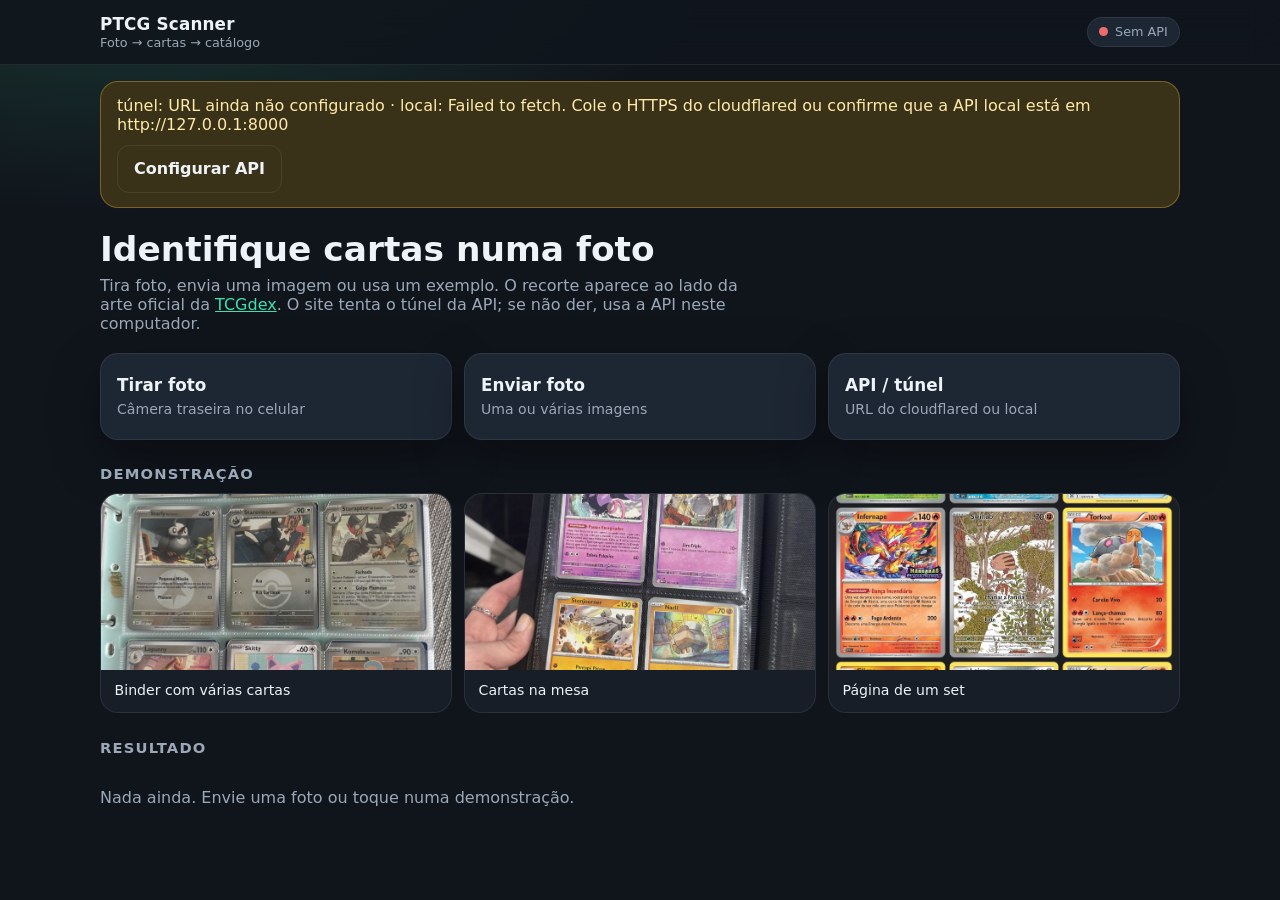
==== index.html @ 87e4283e "first commit" ====
<!DOCTYPE html>
<html lang="pt-BR">
  <head>
    <meta charset="utf-8" />
    <meta name="viewport" content="width=device-width, initial-scale=1, viewport-fit=cover" />
    <meta name="theme-color" content="#10151c" />
    <meta name="apple-mobile-web-app-capable" content="yes" />
    <title>PTCG Scanner</title>
    <link rel="stylesheet" href="css/styles.css" />
  </head>
  <body>
    <header class="top">
      <div class="wrap top-inner">
        <div class="brand">
          <strong>PTCG Scanner</strong>
          <span>Foto → cartas → catálogo</span>
        </div>
        <div class="status" id="status">
          <i class="dot" id="status-dot"></i>
          <span id="status-text">Conectando…</span>
        </div>
      </div>
    </header>

    <main class="wrap">
      <div class="banner" id="banner">
        <div id="banner-text"></div>
        <button class="btn ghost" type="button" id="btn-settings-banner">Configurar API</button>
      </div>

      <h1>Identifique cartas numa foto</h1>
      <p class="lead">
        Tira foto, envia uma imagem ou usa um exemplo. O recorte aparece ao lado
        da arte oficial da <a href="https://tcgdex.dev/" style="color: var(--accent)">TCGdex</a>.
        O site tenta o túnel da API; se não der, usa a API neste computador.
      </p>

      <div class="grid-actions">
        <button class="card-btn" type="button" id="btn-camera">
          <b>Tirar foto</b>
          <span>Câmera traseira no celular</span>
        </button>
        <button class="card-btn" type="button" id="btn-upload">
          <b>Enviar foto</b>
          <span>Uma ou várias imagens</span>
        </button>
        <button class="card-btn" type="button" id="btn-settings">
          <b>API / túnel</b>
          <span>URL do cloudflared ou local</span>
        </button>
      </div>

      <section class="section" id="demos">
        <h2>Demonstração</h2>
        <div class="demos">
          <button class="demo" type="button" data-demo="assets/demo/binder-varios.jpg">
            <img src="assets/demo/binder-varios.jpg" alt="Várias cartas num binder" />
            <p>Binder com várias cartas</p>
          </button>
          <button class="demo" type="button" data-demo="assets/demo/mesa-cartas.jpg">
            <img src="assets/demo/mesa-cartas.jpg" alt="Cartas sobre a mesa" />
            <p>Cartas na mesa</p>
          </button>
          <button class="demo" type="button" data-demo="assets/demo/pagina-set.jpg">
            <img src="assets/demo/pagina-set.jpg" alt="Página de set" />
            <p>Página de um set</p>
          </button>
        </div>
      </section>

      <section class="section">
        <h2>Resultado</h2>
        <div class="busy" id="busy">
          <div class="spin"></div>
          <span>Lendo cartas… pode levar alguns segundos.</span>
        </div>
        <p class="empty" id="empty">Nada ainda. Envie uma foto ou toque numa demonstração.</p>
        <div class="results" id="results"></div>
      </section>
    </main>

    <nav class="dock" aria-label="Ações">
      <button type="button" id="dock-camera">Foto</button>
      <button type="button" id="dock-upload">Enviar</button>
      <button type="button" id="dock-demo">Demos</button>
    </nav>

    <input class="hidden" id="input-camera" type="file" accept="image/*" capture="environment" />
    <input class="hidden" id="input-upload" type="file" accept="image/*" multiple />

    <div class="modal" id="modal-settings" hidden>
      <div class="sheet">
        <h2>Conexão da API</h2>
        <p class="lead" style="margin-bottom: 0.4rem">
          Ao abrir o site, o túnel é tentado primeiro. Se falhar, usa
          <code>127.0.0.1</code> neste PC.
        </p>
        <label for="field-tunnel">URL do túnel (HTTPS do cloudflared)</label>
        <input id="field-tunnel" type="url" placeholder="https://algo.trycloudflare.com" />
        <label for="field-local">API local</label>
        <input id="field-local" type="url" placeholder="http://127.0.0.1:8000" />
        <label for="field-key">API key (se a API tiver)</label>
        <input id="field-key" type="password" placeholder="opcional" />
        <div class="row">
          <button class="btn ghost" type="button" id="btn-close-settings">Fechar</button>
          <button class="btn" type="button" id="btn-save-settings">Salvar e testar</button>
        </div>
      </div>
    </div>

    <div class="modal" id="modal-camera" hidden>
      <div class="sheet">
        <h2>Câmera</h2>
        <video id="cam-video" autoplay playsinline></video>
        <div class="row">
          <button class="btn ghost" type="button" id="btn-close-cam">Cancelar</button>
          <button class="btn" type="button" id="btn-shot">Capturar</button>
        </div>
      </div>
    </div>

    <script src="js/config.js"></script>
    <script src="js/api.js"></script>
    <script src="js/tcgdex.js"></script>
    <script src="js/app.js"></script>
  </body>
</html>
---- css/styles.css ----
:root {
  --bg: #10151c;
  --bg-2: #171e28;
  --panel: #1d2633;
  --line: rgba(255, 255, 255, 0.08);
  --text: #eef3f8;
  --muted: #9aa8b8;
  --accent: #3ee0b0;
  --accent-2: #1f8f72;
  --warn: #f0c14b;
  --danger: #ef6b6b;
  --ok: #3ee0b0;
  --radius: 18px;
  --tap: 48px;
  --shadow: 0 18px 50px rgba(0, 0, 0, 0.35);
  font-family: "Segoe UI", system-ui, -apple-system, sans-serif;
}

*,
*::before,
*::after {
  box-sizing: border-box;
}

html,
body {
  margin: 0;
  min-height: 100%;
  background:
    radial-gradient(1200px 600px at 10% -10%, #1c3d36 0%, transparent 50%),
    var(--bg);
  color: var(--text);
}

body {
  padding: 0 0 5.5rem;
}

img {
  max-width: 100%;
  display: block;
}

button,
input,
textarea {
  font: inherit;
}

.wrap {
  width: min(1080px, calc(100% - 1.5rem));
  margin: 0 auto;
}

header.top {
  position: sticky;
  top: 0;
  z-index: 20;
  backdrop-filter: blur(14px);
  background: rgba(16, 21, 28, 0.86);
  border-bottom: 1px solid var(--line);
}

.top-inner {
  display: flex;
  align-items: center;
  justify-content: space-between;
  gap: 0.75rem;
  padding: 0.85rem 0;
}

.brand {
  display: flex;
  flex-direction: column;
  gap: 0.1rem;
}

.brand strong {
  font-size: 1.05rem;
  letter-spacing: 0.01em;
}

.brand span {
  color: var(--muted);
  font-size: 0.8rem;
}

.status {
  display: flex;
  align-items: center;
  gap: 0.45rem;
  padding: 0.4rem 0.7rem;
  border-radius: 999px;
  background: var(--panel);
  border: 1px solid var(--line);
  font-size: 0.8rem;
  color: var(--muted);
  max-width: 58vw;
}

.dot {
  width: 0.55rem;
  height: 0.55rem;
  border-radius: 50%;
  background: #667;
  flex: 0 0 auto;
}

.dot.ok {
  background: var(--ok);
  box-shadow: 0 0 0 4px rgba(62, 224, 176, 0.15);
}

.dot.warn {
  background: var(--warn);
}

.dot.bad {
  background: var(--danger);
}

.banner {
  display: none;
  margin: 1rem auto 0;
  padding: 0.9rem 1rem;
  border-radius: var(--radius);
  background: #3a3218;
  border: 1px solid rgba(240, 193, 75, 0.35);
  color: #ffe9a8;
}

.banner.show {
  display: block;
}

.banner button {
  margin-top: 0.65rem;
}

h1 {
  font-size: clamp(1.5rem, 4vw, 2.15rem);
  line-height: 1.15;
  margin: 1.4rem 0 0.4rem;
  font-weight: 650;
}

.lead {
  color: var(--muted);
  margin: 0 0 1.25rem;
  max-width: 42rem;
}

.grid-actions {
  display: grid;
  grid-template-columns: 1fr;
  gap: 0.75rem;
}

@media (min-width: 720px) {
  .grid-actions {
    grid-template-columns: repeat(3, 1fr);
  }

  body {
    padding-bottom: 2rem;
  }
}

.card-btn {
  min-height: 5.4rem;
  border: 1px solid var(--line);
  background: var(--panel);
  color: var(--text);
  border-radius: var(--radius);
  padding: 1rem;
  text-align: left;
  cursor: pointer;
  box-shadow: var(--shadow);
}

.card-btn:active {
  transform: scale(0.99);
}

.card-btn b {
  display: block;
  font-size: 1.05rem;
  margin-bottom: 0.2rem;
}

.card-btn span {
  color: var(--muted);
  font-size: 0.88rem;
}

.section {
  margin-top: 1.6rem;
}

.section h2 {
  font-size: 0.92rem;
  text-transform: uppercase;
  letter-spacing: 0.08em;
  color: var(--muted);
  margin: 0 0 0.7rem;
}

.demos {
  display: grid;
  grid-template-columns: 1fr;
  gap: 0.75rem;
}

@media (min-width: 720px) {
  .demos {
    grid-template-columns: repeat(3, 1fr);
  }
}

.demo {
  border: 1px solid var(--line);
  background: var(--bg-2);
  border-radius: var(--radius);
  overflow: hidden;
  cursor: pointer;
  padding: 0;
  color: inherit;
  text-align: left;
}

.demo img {
  width: 100%;
  height: 11rem;
  object-fit: cover;
}

.demo p {
  margin: 0;
  padding: 0.7rem 0.85rem 0.9rem;
  font-size: 0.88rem;
}

.results {
  display: grid;
  gap: 1rem;
}

.image-block {
  background: var(--panel);
  border: 1px solid var(--line);
  border-radius: var(--radius);
  padding: 0.9rem;
}

.image-block h3 {
  margin: 0 0 0.7rem;
  font-size: 1rem;
}

.cards {
  display: grid;
  grid-template-columns: repeat(auto-fill, minmax(220px, 1fr));
  gap: 0.75rem;
}

.poke {
  background: var(--bg-2);
  border-radius: 14px;
  overflow: hidden;
  border: 1px solid var(--line);
}

.compare {
  display: grid;
  grid-template-columns: 1fr 1fr;
  gap: 2px;
  background: var(--line);
}

.compare figure {
  margin: 0;
  background: #0b0f14;
}

.compare img {
  width: 100%;
  aspect-ratio: 63 / 88;
  object-fit: cover;
  background: #0b0f14;
}

.compare img:not([src]) {
  background:
    repeating-linear-gradient(
      -45deg,
      #121820,
      #121820 8px,
      #182028 8px,
      #182028 16px
    );
}

.compare figcaption {
  font-size: 0.68rem;
  text-align: center;
  padding: 0.28rem 0.2rem 0.4rem;
  color: var(--muted);
}

.compare .missing img {
  opacity: 0.25;
}

.poke .meta {
  padding: 0.65rem 0.7rem 0.8rem;
}

.poke .meta strong {
  display: block;
  font-size: 0.92rem;
}

.poke .meta small {
  color: var(--muted);
  display: block;
  margin-top: 0.2rem;
  line-height: 1.35;
}

.busy,
.empty {
  color: var(--muted);
  padding: 1rem 0;
}

.busy {
  display: none;
}

.busy.show {
  display: flex;
  align-items: center;
  gap: 0.7rem;
}

.spin {
  width: 1.1rem;
  height: 1.1rem;
  border: 2px solid var(--line);
  border-top-color: var(--accent);
  border-radius: 50%;
  animation: spin 0.8s linear infinite;
}

@keyframes spin {
  to {
    transform: rotate(360deg);
  }
}

.btn {
  min-height: var(--tap);
  border: 0;
  border-radius: 12px;
  padding: 0 1rem;
  background: var(--accent);
  color: #06261c;
  font-weight: 650;
  cursor: pointer;
}

.btn.ghost {
  background: transparent;
  color: var(--text);
  border: 1px solid var(--line);
}

.btn.full {
  width: 100%;
}

.dock {
  position: fixed;
  left: 0;
  right: 0;
  bottom: 0;
  z-index: 30;
  display: grid;
  grid-template-columns: 1fr 1fr 1fr;
  gap: 0.4rem;
  padding: 0.55rem 0.7rem calc(0.55rem + env(safe-area-inset-bottom));
  background: rgba(16, 21, 28, 0.94);
  border-top: 1px solid var(--line);
  backdrop-filter: blur(12px);
}

@media (min-width: 720px) {
  .dock {
    display: none;
  }
}

.dock button {
  min-height: 2.7rem;
  border: 0;
  border-radius: 12px;
  background: var(--panel);
  color: var(--text);
}

.modal {
  position: fixed;
  inset: 0;
  background: rgba(0, 0, 0, 0.62);
  display: none;
  align-items: flex-end;
  z-index: 40;
}

.modal.show {
  display: flex;
}

.sheet {
  background: var(--bg-2);
  width: 100%;
  max-height: 92vh;
  overflow: auto;
  border-radius: 20px 20px 0 0;
  padding: 1rem 1rem 1.4rem;
}

@media (min-width: 720px) {
  .modal {
    align-items: center;
    justify-content: center;
  }

  .sheet {
    width: min(520px, 92vw);
    border-radius: var(--radius);
  }
}

.sheet h2 {
  margin: 0 0 0.8rem;
}

label {
  display: block;
  font-size: 0.82rem;
  color: var(--muted);
  margin: 0.7rem 0 0.3rem;
}

input[type="url"],
input[type="text"],
input[type="password"] {
  width: 100%;
  min-height: var(--tap);
  border-radius: 12px;
  border: 1px solid var(--line);
  background: var(--bg);
  color: var(--text);
  padding: 0 0.8rem;
}

.row {
  display: flex;
  gap: 0.5rem;
  margin-top: 1rem;
}

.row .btn {
  flex: 1;
}

#cam-video {
  width: 100%;
  border-radius: 12px;
  background: #000;
  max-height: 55vh;
  object-fit: cover;
}

.hidden {
  display: none !important;
}

.error-text {
  color: var(--danger);
}
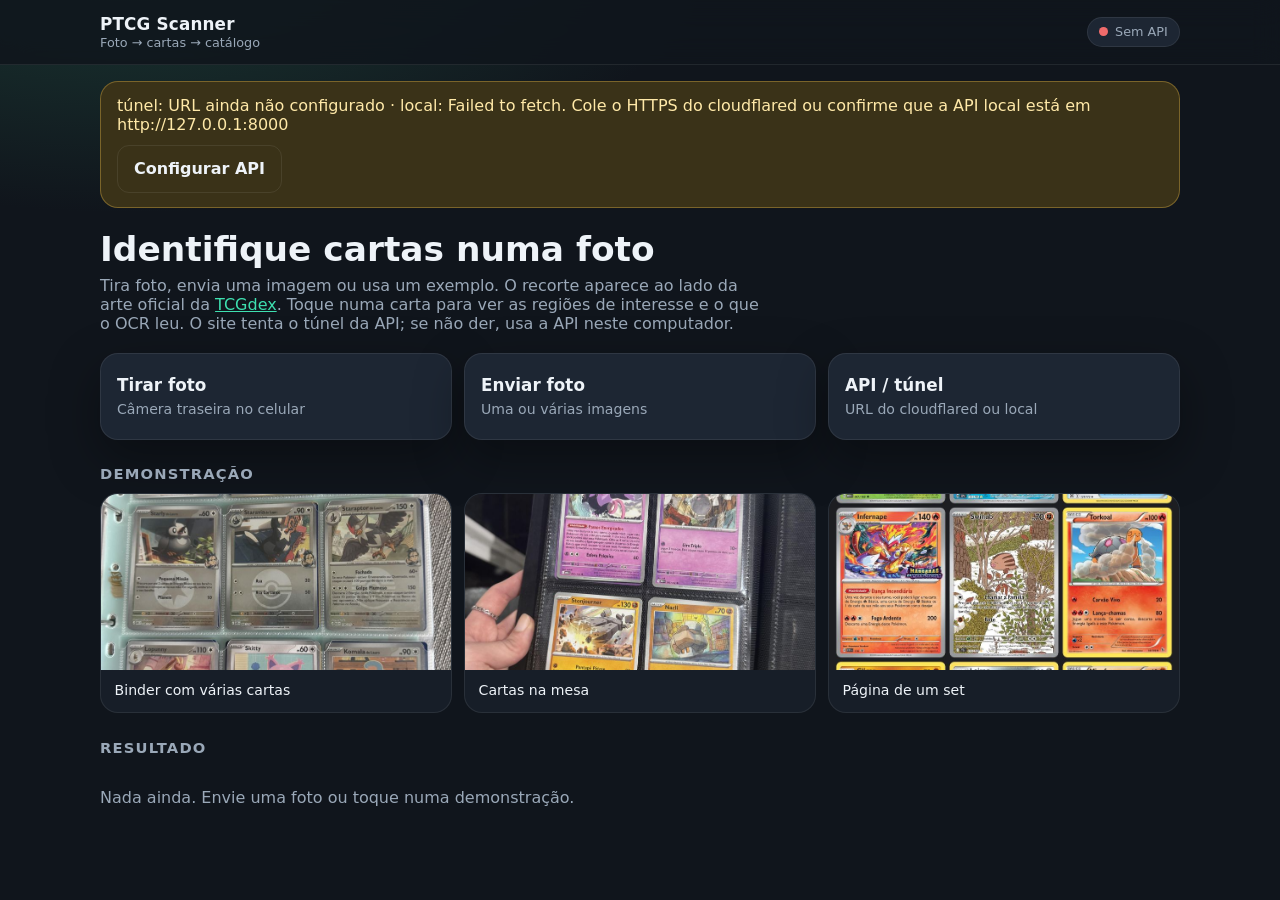
==== commit 78f418e6: "partes de erros nas cartas" ====
--- a/index.html
+++ b/index.html
@@ -32,6 +32,7 @@
       <p class="lead">
         Tira foto, envia uma imagem ou usa um exemplo. O recorte aparece ao lado
         da arte oficial da <a href="https://tcgdex.dev/" style="color: var(--accent)">TCGdex</a>.
+        Toque numa carta para ver as regiões de interesse e o que o OCR leu.
         O site tenta o túnel da API; se não der, usa a API neste computador.
       </p>
 
@@ -119,6 +120,25 @@
       </div>
     </div>
 
+    <div class="modal" id="modal-card" hidden>
+      <div class="sheet sheet-wide">
+        <h2 id="inspect-title">Carta</h2>
+        <p class="inspect-sub" id="inspect-sub"></p>
+        <div class="inspect">
+          <div class="inspect-visual">
+            <figure class="inspect-crop">
+              <img id="inspect-img" alt="recorte com ROI" />
+              <svg id="inspect-svg" viewBox="0 0 1 1" preserveAspectRatio="none" aria-hidden="true"></svg>
+              <div id="inspect-labels" class="inspect-labels"></div>
+            </figure>
+            <ul class="legend" id="inspect-legend"></ul>
+          </div>
+          <div class="inspect-ocr" id="inspect-ocr"></div>
+        </div>
+        <button class="btn ghost full" type="button" id="btn-close-card">Fechar</button>
+      </div>
+    </div>
+
     <script src="js/config.js"></script>
     <script src="js/api.js"></script>
     <script src="js/tcgdex.js"></script>
--- a/css/styles.css
+++ b/css/styles.css
@@ -264,10 +264,21 @@
 }
 
 .poke {
+  appearance: none;
   background: var(--bg-2);
   border-radius: 14px;
   overflow: hidden;
   border: 1px solid var(--line);
+  cursor: pointer;
+  text-align: left;
+  padding: 0;
+  color: inherit;
+  width: 100%;
+}
+
+.poke:focus-visible {
+  outline: 2px solid var(--accent);
+  outline-offset: 2px;
 }
 
 .compare {
@@ -325,6 +336,13 @@
   display: block;
   margin-top: 0.2rem;
   line-height: 1.35;
+}
+
+.poke .hint {
+  display: block;
+  margin-top: 0.45rem;
+  color: var(--accent);
+  font-size: 0.72rem;
 }
 
 .busy,
@@ -446,6 +464,172 @@
   margin: 0 0 0.8rem;
 }
 
+.sheet-wide {
+  width: 100%;
+}
+
+@media (min-width: 720px) {
+  .sheet-wide {
+    width: min(920px, 96vw);
+  }
+}
+
+.inspect-sub {
+  margin: -0.35rem 0 0.9rem;
+  color: var(--muted);
+  font-size: 0.88rem;
+}
+
+.inspect {
+  display: grid;
+  gap: 1rem;
+  margin-bottom: 1rem;
+}
+
+@media (min-width: 720px) {
+  .inspect {
+    grid-template-columns: minmax(220px, 280px) 1fr;
+    align-items: start;
+  }
+}
+
+.inspect-crop {
+  position: relative;
+  margin: 0;
+  background: #0b0f14;
+  border-radius: 12px;
+  overflow: hidden;
+}
+
+.inspect-crop img {
+  width: 100%;
+  aspect-ratio: 63 / 88;
+  object-fit: cover;
+  background: #0b0f14;
+}
+
+.inspect-crop svg {
+  position: absolute;
+  inset: 0;
+  width: 100%;
+  height: 100%;
+  pointer-events: none;
+  z-index: 1;
+}
+
+.inspect-labels {
+  position: absolute;
+  inset: 0;
+  pointer-events: none;
+  z-index: 2;
+}
+
+.roi-tag {
+  position: absolute;
+  transform: translate(-50%, -120%);
+  padding: 0.08rem 0.32rem;
+  border-radius: 6px;
+  font-size: 0.62rem;
+  font-weight: 700;
+  letter-spacing: 0.02em;
+  white-space: nowrap;
+  color: #06261c;
+}
+
+.legend {
+  list-style: none;
+  margin: 0.65rem 0 0;
+  padding: 0;
+  display: flex;
+  flex-wrap: wrap;
+  gap: 0.45rem 0.75rem;
+  font-size: 0.78rem;
+  color: var(--muted);
+}
+
+.legend i {
+  display: inline-block;
+  width: 0.7rem;
+  height: 0.7rem;
+  border-radius: 3px;
+  margin-right: 0.35rem;
+  vertical-align: -0.1rem;
+}
+
+.ocr-table {
+  width: 100%;
+  border-collapse: collapse;
+  font-size: 0.82rem;
+}
+
+.ocr-table th,
+.ocr-table td {
+  text-align: left;
+  vertical-align: top;
+  padding: 0.45rem 0.4rem;
+  border-bottom: 1px solid var(--line);
+}
+
+.ocr-table th {
+  color: var(--muted);
+  font-weight: 600;
+  font-size: 0.72rem;
+  text-transform: uppercase;
+  letter-spacing: 0.04em;
+}
+
+.ocr-table td code {
+  font-family: ui-monospace, Consolas, monospace;
+  font-size: 0.78rem;
+  word-break: break-word;
+}
+
+.ocr-table small {
+  color: var(--muted);
+  font-size: 0.7rem;
+}
+
+.ocr-table tr.miss td {
+  background: rgba(239, 107, 107, 0.12);
+}
+
+.ocr-table .empty-cell {
+  color: var(--muted);
+}
+
+.inspect-ocr h3 {
+  margin: 0.9rem 0 0.4rem;
+  font-size: 0.78rem;
+  text-transform: uppercase;
+  letter-spacing: 0.06em;
+  color: var(--muted);
+}
+
+.inspect-ocr h3:first-child {
+  margin-top: 0;
+}
+
+.match-list {
+  margin: 0;
+  padding: 0;
+  list-style: none;
+  font-size: 0.82rem;
+}
+
+.match-list li {
+  padding: 0.35rem 0;
+  border-bottom: 1px solid var(--line);
+  color: var(--muted);
+}
+
+.match-list li.best {
+  color: var(--text);
+}
+
+.match-list strong {
+  color: var(--text);
+}
+
 label {
   display: block;
   font-size: 0.82rem;
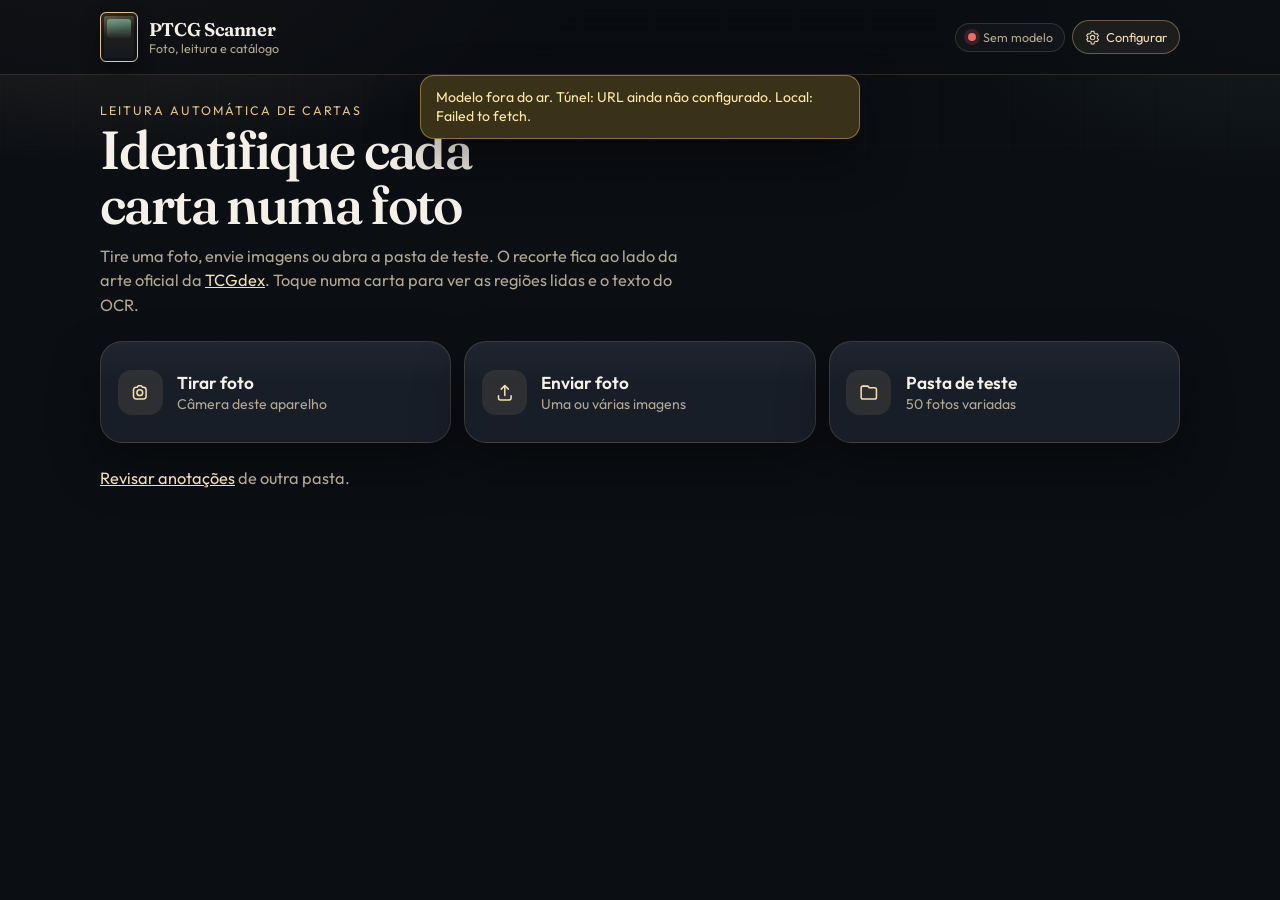
==== commit 539ae704: "melhorias" ====
--- a/index.html
+++ b/index.html
@@ -3,87 +3,110 @@
   <head>
     <meta charset="utf-8" />
     <meta name="viewport" content="width=device-width, initial-scale=1, viewport-fit=cover" />
-    <meta name="theme-color" content="#10151c" />
+    <meta name="theme-color" content="#0b0e13" />
     <meta name="apple-mobile-web-app-capable" content="yes" />
     <title>PTCG Scanner</title>
-    <link rel="stylesheet" href="css/styles.css" />
+    <link rel="preconnect" href="https://fonts.googleapis.com" />
+    <link rel="preconnect" href="https://fonts.gstatic.com" crossorigin />
+    <link href="https://fonts.googleapis.com/css2?family=Fraunces:opsz,wght@9..144,560;9..144,640&family=Outfit:wght@400;500;600&display=swap" rel="stylesheet" />
+    <link rel="stylesheet" href="css/styles.css?v=8" />
   </head>
   <body>
     <header class="top">
       <div class="wrap top-inner">
         <div class="brand">
-          <strong>PTCG Scanner</strong>
-          <span>Foto → cartas → catálogo</span>
+          <span class="mark" aria-hidden="true"></span>
+          <span class="brand-copy">
+            <strong>PTCG Scanner</strong>
+            <span>Foto, leitura e catálogo</span>
+          </span>
         </div>
-        <div class="status" id="status">
-          <i class="dot" id="status-dot"></i>
-          <span id="status-text">Conectando…</span>
+        <div class="top-actions">
+          <div class="status" id="status">
+            <i class="dot" id="status-dot"></i>
+            <span id="status-text">Conectando…</span>
+          </div>
+          <button class="icon-btn" type="button" id="btn-settings" aria-label="Configuração">
+            <svg viewBox="0 0 24 24" aria-hidden="true"><path d="M12 8.5a3.5 3.5 0 1 0 0 7 3.5 3.5 0 0 0 0-7Z"/><path d="M19.4 13.5a7.7 7.7 0 0 0 .1-3l2-1.2-2-3.4-2.3.6a8 8 0 0 0-2.6-1.5L14.2 2h-4.4l-.4 2.9a8 8 0 0 0-2.6 1.5l-2.3-.6-2 3.4L4.5 10.5a7.7 7.7 0 0 0 .1 3l-2 1.2 2 3.4 2.3-.6a8 8 0 0 0 2.6 1.5l.4 3h4.4l.4-2.9a8 8 0 0 0 2.6-1.5l2.3.6 2-3.4-2-1.2Z"/></svg>
+            Configurar
+          </button>
         </div>
       </div>
     </header>
 
-    <main class="wrap">
-      <div class="banner" id="banner">
-        <div id="banner-text"></div>
-        <button class="btn ghost" type="button" id="btn-settings-banner">Configurar API</button>
-      </div>
+    <div class="toast" id="banner" role="status">
+      <p id="banner-text"></p>
+    </div>
 
-      <h1>Identifique cartas numa foto</h1>
+    <main class="wrap" id="page-home">
+      <p class="eyebrow">Leitura automática de cartas</p>
+      <h1>Identifique cada carta numa foto</h1>
       <p class="lead">
-        Tira foto, envia uma imagem ou usa um exemplo. O recorte aparece ao lado
-        da arte oficial da <a href="https://tcgdex.dev/" style="color: var(--accent)">TCGdex</a>.
-        Toque numa carta para ver as regiões de interesse e o que o OCR leu.
-        O site tenta o túnel da API; se não der, usa a API neste computador.
+        Tire uma foto, envie imagens ou abra a pasta de teste. O recorte fica ao lado
+        da arte oficial da <a href="https://tcgdex.dev/">TCGdex</a>.
+        Toque numa carta para ver as regiões lidas e o texto do OCR.
       </p>
 
       <div class="grid-actions">
         <button class="card-btn" type="button" id="btn-camera">
-          <b>Tirar foto</b>
-          <span>Câmera traseira no celular</span>
+          <span class="card-ico" aria-hidden="true">
+            <svg viewBox="0 0 24 24"><path d="M8 7h1.2l1-1.6h3.6L15 7H16a3 3 0 0 1 3 3v7a3 3 0 0 1-3 3H8a3 3 0 0 1-3-3v-7a3 3 0 0 1 3-3Z"/><circle cx="12" cy="13" r="3.2"/></svg>
+          </span>
+          <span class="card-copy">
+            <b>Tirar foto</b>
+            <span>Câmera deste aparelho</span>
+          </span>
         </button>
         <button class="card-btn" type="button" id="btn-upload">
-          <b>Enviar foto</b>
-          <span>Uma ou várias imagens</span>
+          <span class="card-ico" aria-hidden="true">
+            <svg viewBox="0 0 24 24"><path d="M12 16V6"/><path d="m8 9 4-4 4 4"/><path d="M5 16.5V19a2 2 0 0 0 2 2h10a2 2 0 0 0 2-2v-2.5"/></svg>
+          </span>
+          <span class="card-copy">
+            <b>Enviar foto</b>
+            <span>Uma ou várias imagens</span>
+          </span>
         </button>
-        <button class="card-btn" type="button" id="btn-settings">
-          <b>API / túnel</b>
-          <span>URL do cloudflared ou local</span>
+        <button class="card-btn" type="button" id="btn-folder">
+          <span class="card-ico" aria-hidden="true">
+            <svg viewBox="0 0 24 24"><path d="M3.5 8.5V18a2 2 0 0 0 2 2h13a2 2 0 0 0 2-2V9.5a2 2 0 0 0-2-2h-6l-1.6-1.8H5.5a2 2 0 0 0-2 2Z"/></svg>
+          </span>
+          <span class="card-copy">
+            <b>Pasta de teste</b>
+            <span>50 fotos variadas</span>
+          </span>
         </button>
       </div>
+      <p class="lead" style="margin-top: 1.4rem">
+        <a href="revisar.html">Revisar anotações</a> de outra pasta.
+      </p>
+    </main>
 
-      <section class="section" id="demos">
-        <h2>Demonstração</h2>
-        <div class="demos">
-          <button class="demo" type="button" data-demo="assets/demo/binder-varios.jpg">
-            <img src="assets/demo/binder-varios.jpg" alt="Várias cartas num binder" />
-            <p>Binder com várias cartas</p>
-          </button>
-          <button class="demo" type="button" data-demo="assets/demo/mesa-cartas.jpg">
-            <img src="assets/demo/mesa-cartas.jpg" alt="Cartas sobre a mesa" />
-            <p>Cartas na mesa</p>
-          </button>
-          <button class="demo" type="button" data-demo="assets/demo/pagina-set.jpg">
-            <img src="assets/demo/pagina-set.jpg" alt="Página de set" />
-            <p>Página de um set</p>
-          </button>
-        </div>
-      </section>
-
-      <section class="section">
-        <h2>Resultado</h2>
-        <div class="busy" id="busy">
-          <div class="spin"></div>
-          <span>Lendo cartas… pode levar alguns segundos.</span>
-        </div>
-        <p class="empty" id="empty">Nada ainda. Envie uma foto ou toque numa demonstração.</p>
-        <div class="results" id="results"></div>
-      </section>
+    <main class="wrap" id="page-result" hidden>
+      <div class="result-bar">
+        <button class="btn ghost" type="button" id="btn-back">Voltar</button>
+        <h1>Resultado</h1>
+      </div>
+      <div class="busy" id="busy">
+        <div class="spin"></div>
+        <span id="busy-text">Lendo cartas… pode levar alguns segundos.</span>
+      </div>
+      <p class="empty" id="empty">Nada ainda.</p>
+      <div class="results" id="results"></div>
     </main>
 
     <nav class="dock" aria-label="Ações">
-      <button type="button" id="dock-camera">Foto</button>
-      <button type="button" id="dock-upload">Enviar</button>
-      <button type="button" id="dock-demo">Demos</button>
+      <button type="button" id="dock-camera">
+        <svg viewBox="0 0 24 24" aria-hidden="true"><path d="M8 7h1.2l1-1.6h3.6L15 7H16a3 3 0 0 1 3 3v7a3 3 0 0 1-3 3H8a3 3 0 0 1-3-3v-7a3 3 0 0 1 3-3Z"/><circle cx="12" cy="13" r="3.2"/></svg>
+        Foto
+      </button>
+      <button type="button" id="dock-upload">
+        <svg viewBox="0 0 24 24" aria-hidden="true"><path d="M12 16V6"/><path d="m8 9 4-4 4 4"/><path d="M5 16.5V19a2 2 0 0 0 2 2h10a2 2 0 0 0 2-2v-2.5"/></svg>
+        Enviar
+      </button>
+      <button type="button" id="dock-folder">
+        <svg viewBox="0 0 24 24" aria-hidden="true"><path d="M3.5 8.5V18a2 2 0 0 0 2 2h13a2 2 0 0 0 2-2V9.5a2 2 0 0 0-2-2h-6l-1.6-1.8H5.5a2 2 0 0 0-2 2Z"/></svg>
+        Pasta
+      </button>
     </nav>
 
     <input class="hidden" id="input-camera" type="file" accept="image/*" capture="environment" />
@@ -91,10 +114,12 @@
 
     <div class="modal" id="modal-settings" hidden>
       <div class="sheet">
-        <h2>Conexão da API</h2>
+        <h2>Conexão</h2>
+        <p class="notice" id="settings-notice" hidden></p>
         <p class="lead" style="margin-bottom: 0.4rem">
-          Ao abrir o site, o túnel é tentado primeiro. Se falhar, usa
-          <code>127.0.0.1</code> neste PC.
+          Nesta demonstração o modelo já vem com a página. Abra
+          <code>http://127.0.0.1:5500</code> e o status fica Pronto.
+          Os campos abaixo só entram se a página for aberta em outro endereço.
         </p>
         <label for="field-tunnel">URL do túnel (HTTPS do cloudflared)</label>
         <input id="field-tunnel" type="url" placeholder="https://algo.trycloudflare.com" />
@@ -120,6 +145,18 @@
       </div>
     </div>
 
+    <div class="modal" id="modal-folder" hidden>
+      <div class="sheet sheet-wide">
+        <h2>Pasta de teste</h2>
+        <p class="lead" style="margin-bottom: 0.8rem">
+          Toque numa foto ou teste a pasta inteira. O resultado compara com o gabarito.
+        </p>
+        <button class="btn full" type="button" id="btn-test-all">Testar todas</button>
+        <div class="folder-grid" id="folder-grid"></div>
+        <button class="btn ghost full" type="button" id="btn-close-folder">Fechar</button>
+      </div>
+    </div>
+
     <div class="modal" id="modal-card" hidden>
       <div class="sheet sheet-wide">
         <h2 id="inspect-title">Carta</h2>
@@ -140,8 +177,8 @@
     </div>
 
     <script src="js/config.js"></script>
-    <script src="js/api.js"></script>
-    <script src="js/tcgdex.js"></script>
-    <script src="js/app.js"></script>
+    <script src="js/api.js?v=12"></script>
+    <script src="js/tcgdex.js?v=2"></script>
+    <script src="js/app.js?v=16"></script>
   </body>
 </html>
--- a/css/styles.css
+++ b/css/styles.css
@@ -1,19 +1,24 @@
 :root {
-  --bg: #10151c;
-  --bg-2: #171e28;
-  --panel: #1d2633;
-  --line: rgba(255, 255, 255, 0.08);
-  --text: #eef3f8;
-  --muted: #9aa8b8;
-  --accent: #3ee0b0;
-  --accent-2: #1f8f72;
+  --bg: #0b0e13;
+  --bg-2: #131820;
+  --panel: #181e28;
+  --panel-2: #1e2632;
+  --line: rgba(228, 196, 140, 0.16);
+  --line-strong: rgba(228, 196, 140, 0.38);
+  --text: #f6f1e8;
+  --muted: #b3a794;
+  --gold: #e4c48c;
+  --gold-2: #f3dfb6;
+  --accent: #8ee0c8;
   --warn: #f0c14b;
   --danger: #ef6b6b;
-  --ok: #3ee0b0;
-  --radius: 18px;
+  --ok: #8ee0c8;
+  --ink: #1a140c;
+  --radius: 22px;
   --tap: 48px;
-  --shadow: 0 18px 50px rgba(0, 0, 0, 0.35);
-  font-family: "Segoe UI", system-ui, -apple-system, sans-serif;
+  --shadow: 0 22px 50px rgba(0, 0, 0, 0.38);
+  --sans: "Outfit", "Segoe UI", system-ui, sans-serif;
+  --display: "Fraunces", "Times New Roman", serif;
 }
 
 *,
@@ -27,13 +32,27 @@
   margin: 0;
   min-height: 100%;
   background:
-    radial-gradient(1200px 600px at 10% -10%, #1c3d36 0%, transparent 50%),
+    radial-gradient(900px 420px at 8% -12%, rgba(228, 196, 140, 0.16), transparent 55%),
+    radial-gradient(700px 380px at 100% 0%, rgba(142, 224, 200, 0.08), transparent 50%),
     var(--bg);
   color: var(--text);
+  font-family: var(--sans);
 }
 
 body {
-  padding: 0 0 5.5rem;
+  padding: 0 0 6.2rem;
+}
+
+body::before {
+  content: "";
+  position: fixed;
+  inset: 0;
+  pointer-events: none;
+  background-image:
+    linear-gradient(rgba(255, 255, 255, 0.025) 1px, transparent 1px),
+    linear-gradient(90deg, rgba(255, 255, 255, 0.025) 1px, transparent 1px);
+  background-size: 72px 72px;
+  mask-image: linear-gradient(to bottom, rgba(0, 0, 0, 0.55), transparent 70%);
 }
 
 img {
@@ -47,17 +66,23 @@
   font: inherit;
 }
 
+a {
+  color: var(--gold-2);
+}
+
 .wrap {
-  width: min(1080px, calc(100% - 1.5rem));
+  width: min(1080px, calc(100% - 1.6rem));
   margin: 0 auto;
+  position: relative;
+  z-index: 1;
 }
 
 header.top {
   position: sticky;
   top: 0;
   z-index: 20;
-  backdrop-filter: blur(14px);
-  background: rgba(16, 21, 28, 0.86);
+  backdrop-filter: blur(18px);
+  background: rgba(11, 14, 19, 0.78);
   border-bottom: 1px solid var(--line);
 }
 
@@ -66,41 +91,110 @@
   align-items: center;
   justify-content: space-between;
   gap: 0.75rem;
-  padding: 0.85rem 0;
+  padding: 0.75rem 0;
 }
 
 .brand {
   display: flex;
+  align-items: center;
+  gap: 0.7rem;
+  min-width: 0;
+}
+
+.mark {
+  width: 2.35rem;
+  height: 3.15rem;
+  flex: 0 0 auto;
+  border-radius: 6px;
+  border: 1.5px solid var(--gold);
+  background:
+    linear-gradient(160deg, rgba(243, 223, 182, 0.35), transparent 42%),
+    linear-gradient(180deg, #2a2418, #141820);
+  box-shadow: inset 0 0 0 3px rgba(11, 14, 19, 0.65), 0 8px 18px rgba(0, 0, 0, 0.35);
+  position: relative;
+}
+
+.mark::after {
+  content: "";
+  position: absolute;
+  left: 0.35rem;
+  right: 0.35rem;
+  top: 0.4rem;
+  height: 38%;
+  border-radius: 3px;
+  background: linear-gradient(180deg, rgba(142, 224, 200, 0.55), rgba(142, 224, 200, 0.05));
+}
+
+.brand-copy {
+  display: flex;
   flex-direction: column;
-  gap: 0.1rem;
+  min-width: 0;
 }
 
 .brand strong {
-  font-size: 1.05rem;
-  letter-spacing: 0.01em;
-}
-
-.brand span {
-  color: var(--muted);
-  font-size: 0.8rem;
-}
-
-.status {
+  font-family: var(--display);
+  font-size: 1.15rem;
+  font-weight: 640;
+  letter-spacing: -0.02em;
+}
+
+.brand-copy > span {
+  color: var(--muted);
+  font-size: 0.78rem;
+}
+
+.top-actions {
   display: flex;
   align-items: center;
   gap: 0.45rem;
-  padding: 0.4rem 0.7rem;
+  min-width: 0;
+}
+
+.icon-btn {
+  display: inline-flex;
+  align-items: center;
+  gap: 0.35rem;
+  flex: 0 0 auto;
+  min-height: 2.15rem;
+  padding: 0.25rem 0.75rem;
   border-radius: 999px;
-  background: var(--panel);
+  border: 1px solid var(--line-strong);
+  background: rgba(228, 196, 140, 0.08);
+  color: var(--gold-2);
+  cursor: pointer;
+  font-size: 0.8rem;
+}
+
+.icon-btn svg {
+  width: 0.95rem;
+  height: 0.95rem;
+  fill: none;
+  stroke: currentColor;
+  stroke-width: 1.6;
+  stroke-linejoin: round;
+  stroke-linecap: round;
+}
+
+.icon-btn:hover {
+  background: rgba(228, 196, 140, 0.16);
+}
+
+.status {
+  display: flex;
+  align-items: center;
+  gap: 0.45rem;
+  padding: 0.38rem 0.7rem;
+  border-radius: 999px;
+  background: rgba(255, 255, 255, 0.03);
   border: 1px solid var(--line);
-  font-size: 0.8rem;
-  color: var(--muted);
-  max-width: 58vw;
+  font-size: 0.78rem;
+  color: var(--muted);
+  max-width: 42vw;
 }
 
 .dot {
-  width: 0.55rem;
-  height: 0.55rem;
+  width: 0.5rem;
+  height: 0.5rem;
   border-radius: 50%;
   background: #667;
   flex: 0 0 auto;
@@ -108,52 +202,90 @@
 
 .dot.ok {
   background: var(--ok);
-  box-shadow: 0 0 0 4px rgba(62, 224, 176, 0.15);
+  box-shadow: 0 0 0 4px rgba(142, 224, 200, 0.16);
 }
 
 .dot.warn {
   background: var(--warn);
+  box-shadow: 0 0 0 4px rgba(240, 193, 75, 0.16);
 }
 
 .dot.bad {
   background: var(--danger);
-}
-
-.banner {
-  display: none;
-  margin: 1rem auto 0;
-  padding: 0.9rem 1rem;
-  border-radius: var(--radius);
+  box-shadow: 0 0 0 4px rgba(239, 107, 107, 0.16);
+}
+
+.toast {
+  position: fixed;
+  top: 4.7rem;
+  left: 50%;
+  z-index: 35;
+  width: min(440px, calc(100% - 1.5rem));
+  margin: 0;
+  padding: 0.75rem 0.95rem;
+  border-radius: 14px;
   background: #3a3218;
-  border: 1px solid rgba(240, 193, 75, 0.35);
+  border: 1px solid rgba(240, 193, 75, 0.45);
   color: #ffe9a8;
-}
-
-.banner.show {
-  display: block;
-}
-
-.banner button {
-  margin-top: 0.65rem;
+  box-shadow: var(--shadow);
+  opacity: 0;
+  pointer-events: none;
+  transform: translateX(-50%) translateY(-10px);
+  transition: opacity 0.18s ease, transform 0.18s ease;
+}
+
+.toast p {
+  margin: 0;
+  font-size: 0.88rem;
+  line-height: 1.35;
+}
+
+.toast.show {
+  opacity: 1;
+  transform: translateX(-50%) translateY(0);
+}
+
+.notice {
+  margin: 0 0 0.85rem;
+  padding: 0.75rem 0.85rem;
+  border-radius: 14px;
+  background: #3a3218;
+  border: 1px solid rgba(240, 193, 75, 0.4);
+  color: #ffe9a8;
+  font-size: 0.88rem;
+  line-height: 1.4;
+}
+
+.eyebrow {
+  margin: 1.7rem 0 0.35rem;
+  color: var(--gold);
+  font-size: 0.78rem;
+  letter-spacing: 0.16em;
+  text-transform: uppercase;
 }
 
 h1 {
-  font-size: clamp(1.5rem, 4vw, 2.15rem);
-  line-height: 1.15;
-  margin: 1.4rem 0 0.4rem;
-  font-weight: 650;
+  font-family: var(--display);
+  font-size: clamp(2rem, 5vw, 3.35rem);
+  font-weight: 560;
+  letter-spacing: -0.03em;
+  line-height: 1.02;
+  margin: 0 0 0.7rem;
+  max-width: 14ch;
 }
 
 .lead {
   color: var(--muted);
-  margin: 0 0 1.25rem;
-  max-width: 42rem;
+  margin: 0 0 1.5rem;
+  max-width: 38rem;
+  font-size: 1.02rem;
+  line-height: 1.5;
 }
 
 .grid-actions {
   display: grid;
   grid-template-columns: 1fr;
-  gap: 0.75rem;
+  gap: 0.8rem;
 }
 
 @media (min-width: 720px) {
@@ -162,111 +294,238 @@
   }
 
   body {
-    padding-bottom: 2rem;
-  }
+    padding-bottom: 2.4rem;
+  }
+}
+
+.result-bar {
+  display: flex;
+  align-items: center;
+  gap: 0.9rem;
+  margin-top: 1.3rem;
+}
+
+.result-bar h1 {
+  margin: 0;
+  max-width: none;
+  font-size: clamp(1.8rem, 4vw, 2.5rem);
+}
+
+.result-bar .btn {
+  flex: 0 0 auto;
 }
 
 .card-btn {
-  min-height: 5.4rem;
+  display: flex;
+  align-items: center;
+  gap: 0.9rem;
+  min-height: 6.4rem;
   border: 1px solid var(--line);
-  background: var(--panel);
+  background:
+    linear-gradient(180deg, rgba(255, 255, 255, 0.035), transparent 40%),
+    var(--panel);
   color: var(--text);
   border-radius: var(--radius);
-  padding: 1rem;
+  padding: 1rem 1.05rem;
   text-align: left;
   cursor: pointer;
   box-shadow: var(--shadow);
+  transition: transform 0.18s ease, border-color 0.18s ease, background 0.18s ease;
+}
+
+.card-btn:hover {
+  transform: translateY(-3px);
+  border-color: var(--line-strong);
+  background:
+    linear-gradient(180deg, rgba(228, 196, 140, 0.1), transparent 46%),
+    var(--panel-2);
 }
 
 .card-btn:active {
-  transform: scale(0.99);
+  transform: translateY(0);
+}
+
+.card-ico {
+  width: 2.8rem;
+  height: 2.8rem;
+  flex: 0 0 auto;
+  display: grid;
+  place-items: center;
+  border-radius: 14px;
+  background: rgba(228, 196, 140, 0.1);
+  color: var(--gold-2);
+}
+
+.card-ico svg,
+.dock svg {
+  width: 1.35rem;
+  height: 1.35rem;
+  fill: none;
+  stroke: currentColor;
+  stroke-width: 1.7;
+  stroke-linecap: round;
+  stroke-linejoin: round;
+}
+
+.card-copy {
+  display: flex;
+  flex-direction: column;
+  gap: 0.15rem;
 }
 
 .card-btn b {
+  font-size: 1.08rem;
+  font-weight: 600;
+}
+
+.card-copy span {
+  color: var(--muted);
+  font-size: 0.88rem;
+}
+
+.folder-grid {
+  display: grid;
+  grid-template-columns: repeat(2, 1fr);
+  gap: 0.55rem;
+  max-height: min(62vh, 640px);
+  overflow: auto;
+  margin: 0.8rem 0;
+}
+
+@media (min-width: 720px) {
+  .folder-grid {
+    grid-template-columns: repeat(5, 1fr);
+  }
+}
+
+#btn-test-all {
+  margin-bottom: 0.15rem;
+}
+
+#btn-test-all:disabled {
+  opacity: 0.55;
+  cursor: progress;
+}
+
+.folder-grid button {
+  border: 1px solid var(--line);
+  background: var(--bg);
+  border-radius: 14px;
+  padding: 0;
+  overflow: hidden;
+  color: inherit;
+  cursor: pointer;
+}
+
+.folder-grid button:hover {
+  border-color: var(--line-strong);
+}
+
+.folder-grid img {
   display: block;
-  font-size: 1.05rem;
-  margin-bottom: 0.2rem;
-}
-
-.card-btn span {
-  color: var(--muted);
-  font-size: 0.88rem;
-}
-
-.section {
-  margin-top: 1.6rem;
-}
-
-.section h2 {
-  font-size: 0.92rem;
-  text-transform: uppercase;
-  letter-spacing: 0.08em;
-  color: var(--muted);
-  margin: 0 0 0.7rem;
-}
-
-.demos {
-  display: grid;
-  grid-template-columns: 1fr;
-  gap: 0.75rem;
-}
-
-@media (min-width: 720px) {
-  .demos {
-    grid-template-columns: repeat(3, 1fr);
-  }
-}
-
-.demo {
-  border: 1px solid var(--line);
-  background: var(--bg-2);
-  border-radius: var(--radius);
-  overflow: hidden;
-  cursor: pointer;
+  width: 100%;
+  height: 7.2rem;
+  object-fit: cover;
+}
+
+.folder-grid span,
+.origin {
+  display: block;
+  padding: 0.28rem 0.35rem 0.4rem;
+  color: var(--gold-2);
+  font-size: 0.62rem;
+  line-height: 1.25;
+  word-break: break-all;
+}
+
+.origin {
+  margin: 0 0 0.35rem;
   padding: 0;
-  color: inherit;
-  text-align: left;
-}
-
-.demo img {
-  width: 100%;
-  height: 11rem;
-  object-fit: cover;
-}
-
-.demo p {
-  margin: 0;
-  padding: 0.7rem 0.85rem 0.9rem;
-  font-size: 0.88rem;
+}
+
+.poke .origin {
+  margin-top: 0.35rem;
 }
 
 .results {
   display: grid;
   gap: 1rem;
+  margin-top: 0.4rem;
 }
 
 .image-block {
-  background: var(--panel);
+  background: rgba(24, 30, 40, 0.86);
   border: 1px solid var(--line);
   border-radius: var(--radius);
-  padding: 0.9rem;
+  padding: 1rem;
+  box-shadow: var(--shadow);
 }
 
 .image-block h3 {
-  margin: 0 0 0.7rem;
-  font-size: 1rem;
+  margin: 0 0 0.35rem;
+  font-size: 0.95rem;
+  font-weight: 500;
+  color: var(--gold-2);
+}
+
+.scoreline {
+  margin: 0 0 0.35rem;
+  font-family: var(--display);
+  font-size: 1.35rem;
+}
+
+.scoreline.ok {
+  color: var(--accent);
+}
+
+.scoreline.bad {
+  color: #ffb4b4;
+}
+
+.missed {
+  margin: 0 0 0.8rem;
+  color: var(--muted);
+  font-size: 0.88rem;
+}
+
+.poke.is-hit {
+  border-color: rgba(142, 224, 200, 0.55);
+}
+
+.poke.is-miss {
+  border-color: rgba(239, 107, 107, 0.55);
+}
+
+.grade {
+  display: inline-block;
+  margin-top: 0.55rem;
+  padding: 0.18rem 0.5rem;
+  border-radius: 999px;
+  font-size: 0.72rem;
+  letter-spacing: 0.03em;
+  text-transform: uppercase;
+}
+
+.grade.ok {
+  background: rgba(142, 224, 200, 0.16);
+  color: var(--accent);
+}
+
+.grade.bad {
+  background: rgba(239, 107, 107, 0.16);
+  color: #ffb4b4;
 }
 
 .cards {
   display: grid;
-  grid-template-columns: repeat(auto-fill, minmax(220px, 1fr));
-  gap: 0.75rem;
+  grid-template-columns: repeat(auto-fill, minmax(230px, 1fr));
+  gap: 0.8rem;
 }
 
 .poke {
   appearance: none;
-  background: var(--bg-2);
-  border-radius: 14px;
+  background: var(--bg);
+  border-radius: 16px;
   overflow: hidden;
   border: 1px solid var(--line);
   cursor: pointer;
@@ -274,10 +533,16 @@
   padding: 0;
   color: inherit;
   width: 100%;
+  transition: transform 0.16s ease, border-color 0.16s ease;
+}
+
+.poke:hover {
+  transform: translateY(-2px);
+  border-color: var(--line-strong);
 }
 
 .poke:focus-visible {
-  outline: 2px solid var(--accent);
+  outline: 2px solid var(--gold);
   outline-offset: 2px;
 }
 
@@ -285,37 +550,39 @@
   display: grid;
   grid-template-columns: 1fr 1fr;
   gap: 2px;
-  background: var(--line);
+  background: rgba(228, 196, 140, 0.2);
 }
 
 .compare figure {
   margin: 0;
-  background: #0b0f14;
+  background: #090c11;
 }
 
 .compare img {
   width: 100%;
   aspect-ratio: 63 / 88;
   object-fit: cover;
-  background: #0b0f14;
+  background: #090c11;
 }
 
 .compare img:not([src]) {
   background:
     repeating-linear-gradient(
       -45deg,
-      #121820,
-      #121820 8px,
-      #182028 8px,
-      #182028 16px
+      #10141b,
+      #10141b 8px,
+      #171d26 8px,
+      #171d26 16px
     );
 }
 
 .compare figcaption {
   font-size: 0.68rem;
   text-align: center;
-  padding: 0.28rem 0.2rem 0.4rem;
-  color: var(--muted);
+  padding: 0.32rem 0.2rem 0.45rem;
+  color: var(--muted);
+  letter-spacing: 0.04em;
+  text-transform: uppercase;
 }
 
 .compare .missing img {
@@ -323,12 +590,14 @@
 }
 
 .poke .meta {
-  padding: 0.65rem 0.7rem 0.8rem;
+  padding: 0.7rem 0.75rem 0.85rem;
 }
 
 .poke .meta strong {
   display: block;
-  font-size: 0.92rem;
+  font-family: var(--display);
+  font-size: 1.05rem;
+  font-weight: 560;
 }
 
 .poke .meta small {
@@ -340,9 +609,11 @@
 
 .poke .hint {
   display: block;
-  margin-top: 0.45rem;
-  color: var(--accent);
+  margin-top: 0.5rem;
+  color: var(--gold);
   font-size: 0.72rem;
+  letter-spacing: 0.04em;
+  text-transform: uppercase;
 }
 
 .busy,
@@ -365,7 +636,7 @@
   width: 1.1rem;
   height: 1.1rem;
   border: 2px solid var(--line);
-  border-top-color: var(--accent);
+  border-top-color: var(--gold);
   border-radius: 50%;
   animation: spin 0.8s linear infinite;
 }
@@ -379,18 +650,22 @@
 .btn {
   min-height: var(--tap);
   border: 0;
-  border-radius: 12px;
+  border-radius: 14px;
   padding: 0 1rem;
-  background: var(--accent);
-  color: #06261c;
-  font-weight: 650;
+  background: linear-gradient(180deg, var(--gold-2), var(--gold));
+  color: var(--ink);
+  font-weight: 600;
   cursor: pointer;
+}
+
+.btn:hover {
+  filter: brightness(1.05);
 }
 
 .btn.ghost {
   background: transparent;
   color: var(--text);
-  border: 1px solid var(--line);
+  border: 1px solid var(--line-strong);
 }
 
 .btn.full {
@@ -399,17 +674,19 @@
 
 .dock {
   position: fixed;
-  left: 0;
-  right: 0;
-  bottom: 0;
+  left: 0.7rem;
+  right: 0.7rem;
+  bottom: calc(0.55rem + env(safe-area-inset-bottom));
   z-index: 30;
   display: grid;
   grid-template-columns: 1fr 1fr 1fr;
-  gap: 0.4rem;
-  padding: 0.55rem 0.7rem calc(0.55rem + env(safe-area-inset-bottom));
-  background: rgba(16, 21, 28, 0.94);
-  border-top: 1px solid var(--line);
-  backdrop-filter: blur(12px);
+  gap: 0.35rem;
+  padding: 0.35rem;
+  background: rgba(19, 24, 32, 0.92);
+  border: 1px solid var(--line);
+  border-radius: 18px;
+  backdrop-filter: blur(16px);
+  box-shadow: var(--shadow);
 }
 
 @media (min-width: 720px) {
@@ -419,20 +696,32 @@
 }
 
 .dock button {
-  min-height: 2.7rem;
+  min-height: 3rem;
   border: 0;
-  border-radius: 12px;
-  background: var(--panel);
+  border-radius: 14px;
+  background: transparent;
   color: var(--text);
+  display: flex;
+  flex-direction: column;
+  align-items: center;
+  justify-content: center;
+  gap: 0.1rem;
+  font-size: 0.72rem;
+}
+
+.dock button:active {
+  background: rgba(228, 196, 140, 0.12);
+  color: var(--gold-2);
 }
 
 .modal {
   position: fixed;
   inset: 0;
-  background: rgba(0, 0, 0, 0.62);
+  background: rgba(5, 7, 10, 0.72);
   display: none;
   align-items: flex-end;
   z-index: 40;
+  backdrop-filter: blur(6px);
 }
 
 .modal.show {
@@ -440,12 +729,15 @@
 }
 
 .sheet {
-  background: var(--bg-2);
+  background:
+    linear-gradient(180deg, rgba(228, 196, 140, 0.08), transparent 72px),
+    var(--bg-2);
   width: 100%;
   max-height: 92vh;
   overflow: auto;
-  border-radius: 20px 20px 0 0;
-  padding: 1rem 1rem 1.4rem;
+  border-radius: 24px 24px 0 0;
+  border: 1px solid var(--line);
+  padding: 1.15rem 1.1rem 1.5rem;
 }
 
 @media (min-width: 720px) {
@@ -461,7 +753,10 @@
 }
 
 .sheet h2 {
-  margin: 0 0 0.8rem;
+  margin: 0 0 0.7rem;
+  font-family: var(--display);
+  font-weight: 560;
+  font-size: 1.7rem;
 }
 
 .sheet-wide {
@@ -470,12 +765,12 @@
 
 @media (min-width: 720px) {
   .sheet-wide {
-    width: min(920px, 96vw);
+    width: min(960px, 96vw);
   }
 }
 
 .inspect-sub {
-  margin: -0.35rem 0 0.9rem;
+  margin: -0.2rem 0 0.9rem;
   color: var(--muted);
   font-size: 0.88rem;
 }
@@ -496,16 +791,17 @@
 .inspect-crop {
   position: relative;
   margin: 0;
-  background: #0b0f14;
-  border-radius: 12px;
+  background: #090c11;
+  border-radius: 16px;
   overflow: hidden;
+  border: 1px solid var(--line);
 }
 
 .inspect-crop img {
   width: 100%;
   aspect-ratio: 63 / 88;
   object-fit: cover;
-  background: #0b0f14;
+  background: #090c11;
 }
 
 .inspect-crop svg {
@@ -602,7 +898,7 @@
   font-size: 0.78rem;
   text-transform: uppercase;
   letter-spacing: 0.06em;
-  color: var(--muted);
+  color: var(--gold);
 }
 
 .inspect-ocr h3:first-child {
@@ -642,13 +938,18 @@
 input[type="password"] {
   width: 100%;
   min-height: var(--tap);
-  border-radius: 12px;
+  border-radius: 14px;
   border: 1px solid var(--line);
   background: var(--bg);
   color: var(--text);
   padding: 0 0.8rem;
 }
 
+input:focus {
+  outline: 2px solid rgba(228, 196, 140, 0.45);
+  outline-offset: 1px;
+}
+
 .row {
   display: flex;
   gap: 0.5rem;
@@ -661,7 +962,7 @@
 
 #cam-video {
   width: 100%;
-  border-radius: 12px;
+  border-radius: 16px;
   background: #000;
   max-height: 55vh;
   object-fit: cover;
@@ -674,3 +975,21 @@
 .error-text {
   color: var(--danger);
 }
+
+code {
+  font-family: ui-monospace, Consolas, monospace;
+  font-size: 0.84em;
+}
+
+@media (max-width: 520px) {
+  .icon-btn {
+    padding-inline: 0.55rem;
+  }
+
+  .status span {
+    max-width: 18vw;
+    overflow: hidden;
+    text-overflow: ellipsis;
+    white-space: nowrap;
+  }
+}
